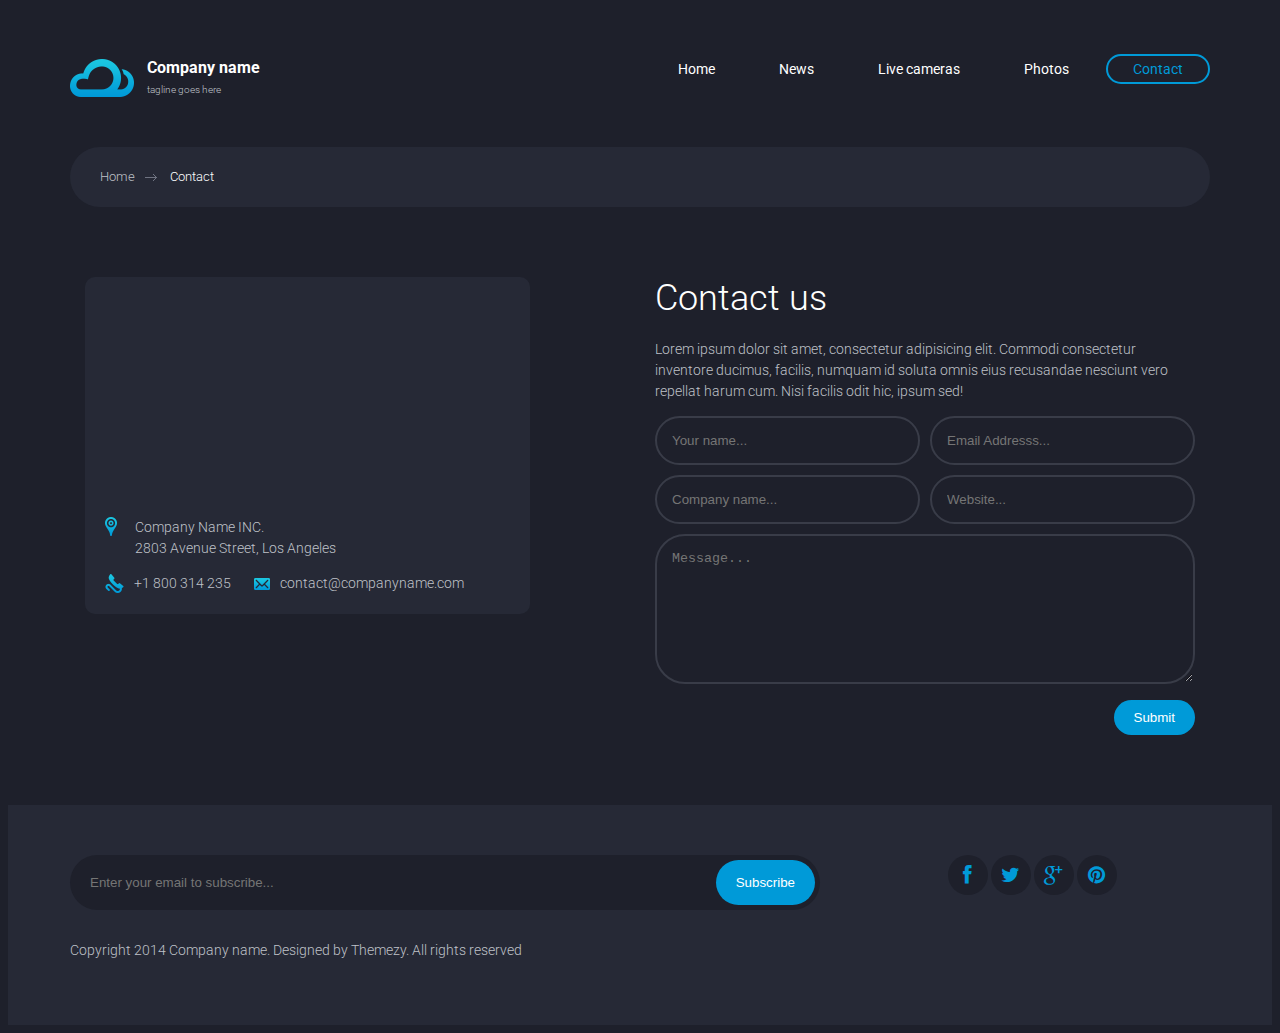
==== contact.html @ 6f0d5881 "Initial commit" ====
<!DOCTYPE html>
<html lang="en">
  <head>
    <meta charset="UTF-8" />
    <meta http-equiv="X-UA-Compatible" content="IE=edge" />
    <meta
      name="viewport"
      content="width=device-width, initial-scale=1.0,maximum-scale=1"
    />

    <title>Compass Starter by Ariona, Rian</title>

    <!--  fonts -->
    <link
      href="http://fonts.googleapis.com/css?family=Roboto:300,400,700|"
      rel="stylesheet"
      type="text/css"
    />
    <link href="fonts/font-awesome.min.css" rel="stylesheet" type="text/css" />

    <!--  all css file -->
    <link rel="stylesheet" href="style.css" />
  </head>

  <body>
    <div class="site-content">
      <div class="site-header">
        <div class="container">
          <a class="branding" href="index.html">
            <img src="images/logo.png" alt="" class="logo" />
            <div class="logo-type">
              <h1 class="site-title">Company name</h1>
              <small class="site-description">tagline goes here</small>
            </div>
          </a>

          <!--  navigation -->
          <div class="main-navigation">
            <button type="button" class="menu-toggle">
              <i class="fa fa-bars"></i>
            </button>
            <ul class="menu">
              <li class="menu-item"><a href="index.html">Home</a></li>
              <li class="menu-item"><a href="news.html">News</a></li>
              <li class="menu-item">
                <a href="live-cameras.html">Live cameras</a>
              </li>
              <li class="menu-item"><a href="photos.html">Photos</a></li>
              <li class="menu-item current-menu-item">
                <a href="/contact">Contact</a>
              </li>
            </ul>
            <!-- .menu -->
          </div>
          <!-- .main-navigation -->

          <div class="mobile-navigation"></div>
        </div>
      </div>
      <!-- .site-header -->

      <main class="main-content">
        <div class="container">
          <div class="breadcrumb">
            <a href="index.html">Home</a>
            <span>Contact</span>
          </div>
        </div>

        <div class="fullwidth-block">
          <div class="container">
            <div class="col-md-5">
              <div class="contact-details">
                <div
                  class="map"
                  data-latitude="-6.897789"
                  data-longitude="107.621735"
                ></div>
                <div class="contact-info">
                  <address>
                    <img src="images/icon-marker.png" alt="" />
                    <p>
                      Company Name INC. <br />
                      2803 Avenue Street, Los Angeles
                    </p>
                  </address>

                  <a href="#"
                    ><img src="images/icon-phone.png" alt="" />+1 800 314 235</a
                  >
                  <a href="#"
                    ><img
                      src="images/icon-envelope.png"
                      alt=""
                    />contact@companyname.com</a
                  >
                </div>
              </div>
            </div>
            <div class="col-md-6 col-md-offset-1">
              <h2 class="section-title">Contact us</h2>
              <p>
                Lorem ipsum dolor sit amet, consectetur adipisicing elit.
                Commodi consectetur inventore ducimus, facilis, numquam id
                soluta omnis eius recusandae nesciunt vero repellat harum cum.
                Nisi facilis odit hic, ipsum sed!
              </p>
              <form action="#" class="contact-form">
                <div class="row">
                  <div class="col-md-6">
                    <input type="text" placeholder="Your name..." />
                  </div>
                  <div class="col-md-6">
                    <input type="text" placeholder="Email Addresss..." />
                  </div>
                </div>
                <div class="row">
                  <div class="col-md-6">
                    <input type="text" placeholder="Company name..." />
                  </div>
                  <div class="col-md-6">
                    <input type="text" placeholder="Website..." />
                  </div>
                </div>
                <textarea name="" placeholder="Message..."></textarea>
                <div class="text-right">
                  <input type="submit" placeholder="Send message" />
                </div>
              </form>
            </div>
          </div>
        </div>
      </main>
      <!-- .main-content -->

      <footer class="footer">
        <div class="container">
          <div class="row">
            <div class="col-md-8">
              <form action="#" class="subscribe">
                <input
                  type="text"
                  placeholder="Enter your email to subscribe..."
                />
                <input type="submit" value="Subscribe" />
              </form>
            </div>
            <div class="col-md-3 col-md-offset-1">
              <div class="social-links">
                <a href="#"><i class="fa fa-facebook"></i></a>
                <a href="#"><i class="fa fa-twitter"></i></a>
                <a href="#"><i class="fa fa-google-plus"></i></a>
                <a href="#"><i class="fa fa-pinterest"></i></a>
              </div>
            </div>
          </div>

          <p class="col">
            Copyright 2014 Company name. Designed by Themezy. All rights
            reserved
          </p>
        </div>
      </footer>
      <!-- .site-footer -->
    </div>

    <script src="js/jquery-1.11.1.min.js"></script>
    <script
      type="text/javascript"
      src="http://maps.google.com/maps/api/js?sensor=false&amp;language=en"
    ></script>
    <script src="js/index.js"></script>
    <script src="js/mobile.js"></script>
  </body>
</html>
---- style.css ----
/*=========================================== 
 * Importing CSS Libraries
 *===========================================*/
article,
aside,
details,
figcaption,
figure,
footer,
header,
hgroup,
nav,
section,
summary {
  display: block;
}
 

*,
*:before,
*:after {
  box-sizing: border-box;
}

/*
 * Global Styles
 */
html {
  font-size: 14px;
}

body {
  color: #bfc1c8;
  font-family: "Roboto", "Open Sans", sans-serif;
  font-size: 14px;
  font-weight: 300;
  line-height: 1.5;
  background: #1e202b;
}

h1,
h2,
h3,
h4,
h5,
h6 {
  font-weight: 700;
  margin: 0 0 20px;
  line-height: normal;
}

hr {
  border: none;
  border-bottom: 1px solid #777;
}

ul,
ol {
  margin: 0;
  padding-left: 0;
}

a {
  text-decoration: none;
  color: #009ad8;
}

address {
  font-style: normal;
}

p {
  margin-top: 0;
}

form input,
form textarea,
form select {
  outline: none;
  border: none;
  padding: 10px;
  border-radius: 30px;
}
form select {
  -webkit-appearance: none;
  -moz-appearance: none;
  appearance: none;
}
form textarea {
  resize: vertical;
}

/*
 * Reusable Components Style
 */
.button,
form input[type="submit"],
form input[type="button"],
form button,
form input[type="reset"] {
  border: none;
  background: #009ad8;
  padding: 10px 20px;
  border-radius: 30px;
  color: white;
}

.map {
  height: 220px;
}

.container {
  margin-right: auto;
  margin-left: auto;
  padding-left: 15px;
  padding-right: 15px;
  
}
/* Clearfix Hack */
.container-fluid::after {
    content: "";
    display: table;
    clear: both;
  }
.container:after {
  content: " ";
  clear: both;
  display: block;
  overflow: hidden;
  height: 0;
}
@media (min-width: 768px) {
  .container {
    width: 750px;
  }
}
@media (min-width: 992px) {
  .container {
    width: 970px;
  }
}
@media (min-width: 1200px) {
  .container {
    width: 1170px;
  }
}

.container-fluid {
  margin-right: auto;
  margin-left: auto;
  padding-left: 15px;
  padding-right: 15px;
  
}
/* Clearfix Hack */
.container-fluid::after {
    content: "";
    display: table;
    clear: both;
  }
.container-fluid:after {
  content: " ";
  clear: both;
  display: block;
  overflow: hidden;
  height: 0;
}

.row {
  margin-left: -15px;
  margin-right: -15px;
  
}
/* Clearfix Hack */
.container-fluid::after {
    content: "";
    display: table;
    clear: both;
  }
.row:after {
  content: " ";
  clear: both;
  display: block;
  overflow: hidden;
  height: 0;
}

.col-xs-1,
.col-sm-1,
.col-md-1,
.col-lg-1,
.col-xs-2,
.col-sm-2,
.col-md-2,
.col-lg-2,
.col-xs-3,
.col-sm-3,
.col-md-3,
.col-lg-3,
.col-xs-4,
.col-sm-4,
.col-md-4,
.col-lg-4,
.col-xs-5,
.col-sm-5,
.col-md-5,
.col-lg-5,
.col-xs-6,
.col-sm-6,
.col-md-6,
.col-lg-6,
.col-xs-7,
.col-sm-7,
.col-md-7,
.col-lg-7,
.col-xs-8,
.col-sm-8,
.col-md-8,
.col-lg-8,
.col-xs-9,
.col-sm-9,
.col-md-9,
.col-lg-9,
.col-xs-10,
.col-sm-10,
.col-md-10,
.col-lg-10,
.col-xs-11,
.col-sm-11,
.col-md-11,
.col-lg-11,
.col-xs-12,
.col-sm-12,
.col-md-12,
.col-lg-12 {
  position: relative;
  min-height: 1px;
  padding-left: 15px;
  padding-right: 15px;
}

.col-xs-1,
.col-xs-2,
.col-xs-3,
.col-xs-4,
.col-xs-5,
.col-xs-6,
.col-xs-7,
.col-xs-8,
.col-xs-9,
.col-xs-10,
.col-xs-11,
.col-xs-12 {
  float: left;
}

.col-xs-1 {
  width: 8.3333333333%;
}

.col-xs-2 {
  width: 16.6666666667%;
}

.col-xs-3 {
  width: 25%;
}

.col-xs-4 {
  width: 33.3333333333%;
}

.col-xs-5 {
  width: 41.6666666667%;
}

.col-xs-6 {
  width: 50%;
}

.col-xs-7 {
  width: 58.3333333333%;
}

.col-xs-8 {
  width: 66.6666666667%;
}

.col-xs-9 {
  width: 75%;
}

.col-xs-10 {
  width: 83.3333333333%;
}

.col-xs-11 {
  width: 91.6666666667%;
}

.col-xs-12 {
  width: 100%;
}

.col-xs-pull-0 {
  right: auto;
}

.col-xs-pull-1 {
  right: 8.3333333333%;
}

.col-xs-pull-2 {
  right: 16.6666666667%;
}

.col-xs-pull-3 {
  right: 25%;
}

.col-xs-pull-4 {
  right: 33.3333333333%;
}

.col-xs-pull-5 {
  right: 41.6666666667%;
}

.col-xs-pull-6 {
  right: 50%;
}

.col-xs-pull-7 {
  right: 58.3333333333%;
}

.col-xs-pull-8 {
  right: 66.6666666667%;
}

.col-xs-pull-9 {
  right: 75%;
}

.col-xs-pull-10 {
  right: 83.3333333333%;
}

.col-xs-pull-11 {
  right: 91.6666666667%;
}

.col-xs-pull-12 {
  right: 100%;
}

.col-xs-push-0 {
  left: auto;
}

.col-xs-push-1 {
  left: 8.3333333333%;
}

.col-xs-push-2 {
  left: 16.6666666667%;
}

.col-xs-push-3 {
  left: 25%;
}

.col-xs-push-4 {
  left: 33.3333333333%;
}

.col-xs-push-5 {
  left: 41.6666666667%;
}

.col-xs-push-6 {
  left: 50%;
}

.col-xs-push-7 {
  left: 58.3333333333%;
}

.col-xs-push-8 {
  left: 66.6666666667%;
}

.col-xs-push-9 {
  left: 75%;
}

.col-xs-push-10 {
  left: 83.3333333333%;
}

.col-xs-push-11 {
  left: 91.6666666667%;
}

.col-xs-push-12 {
  left: 100%;
}

.col-xs-offset-0 {
  margin-left: 0%;
}

.col-xs-offset-1 {
  margin-left: 8.3333333333%;
}

.col-xs-offset-2 {
  margin-left: 16.6666666667%;
}

.col-xs-offset-3 {
  margin-left: 25%;
}

.col-xs-offset-4 {
  margin-left: 33.3333333333%;
}

.col-xs-offset-5 {
  margin-left: 41.6666666667%;
}

.col-xs-offset-6 {
  margin-left: 50%;
}

.col-xs-offset-7 {
  margin-left: 58.3333333333%;
}

.col-xs-offset-8 {
  margin-left: 66.6666666667%;
}

.col-xs-offset-9 {
  margin-left: 75%;
}

.col-xs-offset-10 {
  margin-left: 83.3333333333%;
}

.col-xs-offset-11 {
  margin-left: 91.6666666667%;
}

.col-xs-offset-12 {
  margin-left: 100%;
}

@media (min-width: 768px) {
  .col-sm-1,
  .col-sm-2,
  .col-sm-3,
  .col-sm-4,
  .col-sm-5,
  .col-sm-6,
  .col-sm-7,
  .col-sm-8,
  .col-sm-9,
  .col-sm-10,
  .col-sm-11,
  .col-sm-12 {
    float: left;
  }

  .col-sm-1 {
    width: 8.3333333333%;
  }

  .col-sm-2 {
    width: 16.6666666667%;
  }

  .col-sm-3 {
    width: 25%;
  }

  .col-sm-4 {
    width: 33.3333333333%;
  }

  .col-sm-5 {
    width: 41.6666666667%;
  }

  .col-sm-6 {
    width: 50%;
  }

  .col-sm-7 {
    width: 58.3333333333%;
  }

  .col-sm-8 {
    width: 66.6666666667%;
  }

  .col-sm-9 {
    width: 75%;
  }

  .col-sm-10 {
    width: 83.3333333333%;
  }

  .col-sm-11 {
    width: 91.6666666667%;
  }

  .col-sm-12 {
    width: 100%;
  }

  .col-sm-pull-0 {
    right: auto;
  }

  .col-sm-pull-1 {
    right: 8.3333333333%;
  }

  .col-sm-pull-2 {
    right: 16.6666666667%;
  }

  .col-sm-pull-3 {
    right: 25%;
  }

  .col-sm-pull-4 {
    right: 33.3333333333%;
  }

  .col-sm-pull-5 {
    right: 41.6666666667%;
  }

  .col-sm-pull-6 {
    right: 50%;
  }

  .col-sm-pull-7 {
    right: 58.3333333333%;
  }

  .col-sm-pull-8 {
    right: 66.6666666667%;
  }

  .col-sm-pull-9 {
    right: 75%;
  }

  .col-sm-pull-10 {
    right: 83.3333333333%;
  }

  .col-sm-pull-11 {
    right: 91.6666666667%;
  }

  .col-sm-pull-12 {
    right: 100%;
  }

  .col-sm-push-0 {
    left: auto;
  }

  .col-sm-push-1 {
    left: 8.3333333333%;
  }

  .col-sm-push-2 {
    left: 16.6666666667%;
  }

  .col-sm-push-3 {
    left: 25%;
  }

  .col-sm-push-4 {
    left: 33.3333333333%;
  }

  .col-sm-push-5 {
    left: 41.6666666667%;
  }

  .col-sm-push-6 {
    left: 50%;
  }

  .col-sm-push-7 {
    left: 58.3333333333%;
  }

  .col-sm-push-8 {
    left: 66.6666666667%;
  }

  .col-sm-push-9 {
    left: 75%;
  }

  .col-sm-push-10 {
    left: 83.3333333333%;
  }

  .col-sm-push-11 {
    left: 91.6666666667%;
  }

  .col-sm-push-12 {
    left: 100%;
  }

  .col-sm-offset-0 {
    margin-left: 0%;
  }

  .col-sm-offset-1 {
    margin-left: 8.3333333333%;
  }

  .col-sm-offset-2 {
    margin-left: 16.6666666667%;
  }

  .col-sm-offset-3 {
    margin-left: 25%;
  }

  .col-sm-offset-4 {
    margin-left: 33.3333333333%;
  }

  .col-sm-offset-5 {
    margin-left: 41.6666666667%;
  }

  .col-sm-offset-6 {
    margin-left: 50%;
  }

  .col-sm-offset-7 {
    margin-left: 58.3333333333%;
  }

  .col-sm-offset-8 {
    margin-left: 66.6666666667%;
  }

  .col-sm-offset-9 {
    margin-left: 75%;
  }

  .col-sm-offset-10 {
    margin-left: 83.3333333333%;
  }

  .col-sm-offset-11 {
    margin-left: 91.6666666667%;
  }

  .col-sm-offset-12 {
    margin-left: 100%;
  }
}
@media (min-width: 992px) {
  .col-md-1,
  .col-md-2,
  .col-md-3,
  .col-md-4,
  .col-md-5,
  .col-md-6,
  .col-md-7,
  .col-md-8,
  .col-md-9,
  .col-md-10,
  .col-md-11,
  .col-md-12 {
    float: left;
  }

  .col-md-1 {
    width: 8.3333333333%;
  }

  .col-md-2 {
    width: 16.6666666667%;
  }

  .col-md-3 {
    width: 25%;
  }

  .col-md-4 {
    width: 33.3333333333%;
  }

  .col-md-5 {
    width: 41.6666666667%;
  }

  .col-md-6 {
    width: 50%;
  }

  .col-md-7 {
    width: 58.3333333333%;
  }

  .col-md-8 {
    width: 66.6666666667%;
  }

  .col-md-9 {
    width: 75%;
  }

  .col-md-10 {
    width: 83.3333333333%;
  }

  .col-md-11 {
    width: 91.6666666667%;
  }

  .col-md-12 {
    width: 100%;
  }

  .col-md-pull-0 {
    right: auto;
  }

  .col-md-pull-1 {
    right: 8.3333333333%;
  }

  .col-md-pull-2 {
    right: 16.6666666667%;
  }

  .col-md-pull-3 {
    right: 25%;
  }

  .col-md-pull-4 {
    right: 33.3333333333%;
  }

  .col-md-pull-5 {
    right: 41.6666666667%;
  }

  .col-md-pull-6 {
    right: 50%;
  }

  .col-md-pull-7 {
    right: 58.3333333333%;
  }

  .col-md-pull-8 {
    right: 66.6666666667%;
  }

  .col-md-pull-9 {
    right: 75%;
  }

  .col-md-pull-10 {
    right: 83.3333333333%;
  }

  .col-md-pull-11 {
    right: 91.6666666667%;
  }

  .col-md-pull-12 {
    right: 100%;
  }

  .col-md-push-0 {
    left: auto;
  }

  .col-md-push-1 {
    left: 8.3333333333%;
  }

  .col-md-push-2 {
    left: 16.6666666667%;
  }

  .col-md-push-3 {
    left: 25%;
  }

  .col-md-push-4 {
    left: 33.3333333333%;
  }

  .col-md-push-5 {
    left: 41.6666666667%;
  }

  .col-md-push-6 {
    left: 50%;
  }

  .col-md-push-7 {
    left: 58.3333333333%;
  }

  .col-md-push-8 {
    left: 66.6666666667%;
  }

  .col-md-push-9 {
    left: 75%;
  }

  .col-md-push-10 {
    left: 83.3333333333%;
  }

  .col-md-push-11 {
    left: 91.6666666667%;
  }

  .col-md-push-12 {
    left: 100%;
  }

  .col-md-offset-0 {
    margin-left: 0%;
  }

  .col-md-offset-1 {
    margin-left: 8.3333333333%;
  }

  .col-md-offset-2 {
    margin-left: 16.6666666667%;
  }

  .col-md-offset-3 {
    margin-left: 25%;
  }

  .col-md-offset-4 {
    margin-left: 33.3333333333%;
  }

  .col-md-offset-5 {
    margin-left: 41.6666666667%;
  }

  .col-md-offset-6 {
    margin-left: 50%;
  }

  .col-md-offset-7 {
    margin-left: 58.3333333333%;
  }

  .col-md-offset-8 {
    margin-left: 66.6666666667%;
  }

  .col-md-offset-9 {
    margin-left: 75%;
  }

  .col-md-offset-10 {
    margin-left: 83.3333333333%;
  }

  .col-md-offset-11 {
    margin-left: 91.6666666667%;
  }

  .col-md-offset-12 {
    margin-left: 100%;
  }
}
@media (min-width: 1200px) {
  .col-lg-1,
  .col-lg-2,
  .col-lg-3,
  .col-lg-4,
  .col-lg-5,
  .col-lg-6,
  .col-lg-7,
  .col-lg-8,
  .col-lg-9,
  .col-lg-10,
  .col-lg-11,
  .col-lg-12 {
    float: left;
  }

  .col-lg-1 {
    width: 8.3333333333%;
  }

  .col-lg-2 {
    width: 16.6666666667%;
  }

  .col-lg-3 {
    width: 25%;
  }

  .col-lg-4 {
    width: 33.3333333333%;
  }

  .col-lg-5 {
    width: 41.6666666667%;
  }

  .col-lg-6 {
    width: 50%;
  }

  .col-lg-7 {
    width: 58.3333333333%;
  }

  .col-lg-8 {
    width: 66.6666666667%;
  }

  .col-lg-9 {
    width: 75%;
  }

  .col-lg-10 {
    width: 83.3333333333%;
  }

  .col-lg-11 {
    width: 91.6666666667%;
  }

  .col-lg-12 {
    width: 100%;
  }

  .col-lg-pull-0 {
    right: auto;
  }

  .col-lg-pull-1 {
    right: 8.3333333333%;
  }

  .col-lg-pull-2 {
    right: 16.6666666667%;
  }

  .col-lg-pull-3 {
    right: 25%;
  }

  .col-lg-pull-4 {
    right: 33.3333333333%;
  }

  .col-lg-pull-5 {
    right: 41.6666666667%;
  }

  .col-lg-pull-6 {
    right: 50%;
  }

  .col-lg-pull-7 {
    right: 58.3333333333%;
  }

  .col-lg-pull-8 {
    right: 66.6666666667%;
  }

  .col-lg-pull-9 {
    right: 75%;
  }

  .col-lg-pull-10 {
    right: 83.3333333333%;
  }

  .col-lg-pull-11 {
    right: 91.6666666667%;
  }

  .col-lg-pull-12 {
    right: 100%;
  }

  .col-lg-push-0 {
    left: auto;
  }

  .col-lg-push-1 {
    left: 8.3333333333%;
  }

  .col-lg-push-2 {
    left: 16.6666666667%;
  }

  .col-lg-push-3 {
    left: 25%;
  }

  .col-lg-push-4 {
    left: 33.3333333333%;
  }

  .col-lg-push-5 {
    left: 41.6666666667%;
  }

  .col-lg-push-6 {
    left: 50%;
  }

  .col-lg-push-7 {
    left: 58.3333333333%;
  }

  .col-lg-push-8 {
    left: 66.6666666667%;
  }

  .col-lg-push-9 {
    left: 75%;
  }

  .col-lg-push-10 {
    left: 83.3333333333%;
  }

  .col-lg-push-11 {
    left: 91.6666666667%;
  }

  .col-lg-push-12 {
    left: 100%;
  }

  .col-lg-offset-0 {
    margin-left: 0%;
  }

  .col-lg-offset-1 {
    margin-left: 8.3333333333%;
  }

  .col-lg-offset-2 {
    margin-left: 16.6666666667%;
  }

  .col-lg-offset-3 {
    margin-left: 25%;
  }

  .col-lg-offset-4 {
    margin-left: 33.3333333333%;
  }

  .col-lg-offset-5 {
    margin-left: 41.6666666667%;
  }

  .col-lg-offset-6 {
    margin-left: 50%;
  }

  .col-lg-offset-7 {
    margin-left: 58.3333333333%;
  }

  .col-lg-offset-8 {
    margin-left: 66.6666666667%;
  }

  .col-lg-offset-9 {
    margin-left: 75%;
  }

  .col-lg-offset-10 {
    margin-left: 83.3333333333%;
  }

  .col-lg-offset-11 {
    margin-left: 91.6666666667%;
  }

  .col-lg-offset-12 {
    margin-left: 100%;
  }
}
@-ms-viewport {
  width: device-width;
}
.visible-xs,
.visible-sm,
.visible-md,
.visible-lg {
  display: none !important;
}

.visible-xs-block,
.visible-xs-inline,
.visible-xs-inline-block,
.visible-sm-block,
.visible-sm-inline,
.visible-sm-inline-block,
.visible-md-block,
.visible-md-inline,
.visible-md-inline-block,
.visible-lg-block,
.visible-lg-inline,
.visible-lg-inline-block {
  display: none !important;
}

@media (max-width: 767px) {
  .visible-xs {
    display: block !important;
  }

  table.visible-xs {
    display: table;
  }

  tr.visible-xs {
    display: table-row !important;
  }

  th.visible-xs,
  td.visible-xs {
    display: table-cell !important;
  }
}
@media (max-width: 767px) {
  .visible-xs-block {
    display: block !important;
  }
}

@media (max-width: 767px) {
  .visible-xs-inline {
    display: inline !important;
  }
}

@media (max-width: 767px) {
  .visible-xs-inline-block {
    display: inline-block !important;
  }
}

@media (min-width: 768px) and (max-width: 991px) {
  .visible-sm {
    display: block !important;
  }

  table.visible-sm {
    display: table;
  }

  tr.visible-sm {
    display: table-row !important;
  }

  th.visible-sm,
  td.visible-sm {
    display: table-cell !important;
  }
}
@media (min-width: 768px) and (max-width: 991px) {
  .visible-sm-block {
    display: block !important;
  }
}

@media (min-width: 768px) and (max-width: 991px) {
  .visible-sm-inline {
    display: inline !important;
  }
}

@media (min-width: 768px) and (max-width: 991px) {
  .visible-sm-inline-block {
    display: inline-block !important;
  }
}

@media (min-width: 992px) and (max-width: 1199px) {
  .visible-md {
    display: block !important;
  }

  table.visible-md {
    display: table;
  }

  tr.visible-md {
    display: table-row !important;
  }

  th.visible-md,
  td.visible-md {
    display: table-cell !important;
  }
}
@media (min-width: 992px) and (max-width: 1199px) {
  .visible-md-block {
    display: block !important;
  }
}

@media (min-width: 992px) and (max-width: 1199px) {
  .visible-md-inline {
    display: inline !important;
  }
}

@media (min-width: 992px) and (max-width: 1199px) {
  .visible-md-inline-block {
    display: inline-block !important;
  }
}

@media (min-width: 1200px) {
  .visible-lg {
    display: block !important;
  }

  table.visible-lg {
    display: table;
  }

  tr.visible-lg {
    display: table-row !important;
  }

  th.visible-lg,
  td.visible-lg {
    display: table-cell !important;
  }
}
@media (min-width: 1200px) {
  .visible-lg-block {
    display: block !important;
  }
}

@media (min-width: 1200px) {
  .visible-lg-inline {
    display: inline !important;
  }
}

@media (min-width: 1200px) {
  .visible-lg-inline-block {
    display: inline-block !important;
  }
}

@media (max-width: 767px) {
  .hidden-xs {
    display: none !important;
  }
}
@media (min-width: 768px) and (max-width: 991px) {
  .hidden-sm {
    display: none !important;
  }
}
@media (min-width: 992px) and (max-width: 1199px) {
  .hidden-md {
    display: none !important;
  }
}
@media (min-width: 1200px) {
  .hidden-lg {
    display: none !important;
  }
}
.visible-print {
  display: none !important;
}

@media print {
  .visible-print {
    display: block !important;
  }

  table.visible-print {
    display: table;
  }

  tr.visible-print {
    display: table-row !important;
  }

  th.visible-print,
  td.visible-print {
    display: table-cell !important;
  }
}
.visible-print-block {
  display: none !important;
}
@media print {
  .visible-print-block {
    display: block !important;
  }
}

.visible-print-inline {
  display: none !important;
}
@media print {
  .visible-print-inline {
    display: inline !important;
  }
}

.visible-print-inline-block {
  display: none !important;
}
@media print {
  .visible-print-inline-block {
    display: inline-block !important;
  }
}

@media print {
  .hidden-print {
    display: none !important;
  }
}
/*
 * Header Styles
 */
.site-header {
  padding: 50px 0;
}
.site-header .branding {
  float: left;
}
.site-header .branding .logo,
.site-header .branding .logo-type {
  display: inline-block;
  vertical-align: middle;
}
.site-header .branding .logo {
  margin-right: 10px;
}
.site-header .branding .site-title {
  margin-bottom: 5px;
  font-size: 16px;
  font-size: 1.1428571429em;
  color: white;
}
.site-header .branding .site-description {
  font-size: 10px;
  font-size: 0.7142857143em;
  display: block;
  color: #bfc1c8;
}

.main-navigation {
  float: right;
}
.main-navigation .menu-toggle,
.main-navigation .menu {
  vertical-align: middle;
}
.main-navigation .menu-toggle {
  background: none;
  border: 2px solid transparent;
  color: white;
  padding: 20px;
  border-radius: 40px;
  -webkit-transition: 0.3s ease;
  transition: 0.3s ease;
  display: none;
  outline: none;
}
@media screen and (max-width: 990px) {
  .main-navigation .menu-toggle {
    display: inline-block;
  }
}
.main-navigation .menu-toggle:hover,
.main-navigation .menu-toggle:active {
  border-color: #009ad8;
  color: #009ad8;
}
.main-navigation .menu {
  list-style: none;
  display: inline-block;
   
}
.main-navigation .menu::after {
    content: "";
    display: table;
    clear: both;
  }
.main-navigation .menu:after {
  content: " ";
  clear: both;
  display: block;
  overflow: hidden;
  height: 0;
}
@media screen and (max-width: 990px) {
  .main-navigation .menu {
    display: none;
  }
}
.main-navigation .menu .menu-item {
  float: left;
  margin-left: 10px;
}
.main-navigation .menu .menu-item a {
  padding: 5px 25px;
  border: 2px solid transparent;
  border-radius: 30px;
  color: white;
  -webkit-transition: 0.3s ease;
  transition: 0.3s ease;
  font-weight: 400;
}
.main-navigation .menu .menu-item.current-menu-item a,
.main-navigation .menu .menu-item:hover a {
  border-color: #009ad8;
  color: #009ad8;
}

.mobile-navigation {
  padding: 30px 0 0;
  clear: both;
  display: none;
}
@media screen and (min-width: 991px) {
  .mobile-navigation {
    display: none !important;
  }
}
.mobile-navigation .menu {
  background: #262936;
  list-style: none;
  text-align: center;
  border-radius: 10px;
  overflow: hidden;
}
.mobile-navigation .menu a {
  padding: 20px;
  display: block;
  color: white;
}
.mobile-navigation .menu .menu-item {
  border-bottom: 1px solid rgba(255, 255, 255, 0.1);
}
.mobile-navigation .menu .menu-item:last-child {
  border-bottom: none;
}
.mobile-navigation .menu .menu-item.current-menu-item a {
  color: #009ad8;
}

.hero {
  background-size: cover;
  padding: 70px 0;
  min-height: 350px;
}

.find-location {
  position: relative;
  margin-bottom: 70px;
}
.find-location input[type="text"] {
  width: 100%;
  padding: 20px 50px 20px 20px;
  background: #1e202b;
  color: white;
}
.find-location input[type="submit"],.find-location input[type="button"] {
  position: absolute;
  top: 5px;
  right: 5px;
  bottom: 5px;
  padding: 0 40px;
}

.forecast-container {
  width: 100%;
  background: #323544;
  display: flex;
  flex-wrap: wrap;
  justify-content: space-between;
  width: 100%;
  overflow: hidden;
  border-radius: 10px;
  margin-top: -150px;
  margin-bottom: 50px;
}
.forecast-container .forecast {
  width: 33.33%;
}
.forecast-container .forecast:nth-child(even) {
  background-color: #262936;
}
@media screen and (max-width: 990px) {
  .forecast-container .forecast {
    display: block;
    width: 100%;
    float: left;
  }
}
 
.forecast-container .forecast.today .forecast-header ::after{
  /* Clearfix Hack */
    content: "";
    display: table;
    clear: both;
  
}
.forecast-container .forecast.today .forecast-header:after {
  content: " ";
  clear: both;
  display: block;
  overflow: hidden;
  height: 0;
}
.forecast-container .forecast.today .forecast-header .day {
  float: left;
}
.forecast-container .forecast.today .forecast-header .date {
  float: right;
}
.forecast-container .forecast.today .forecast-content {
  text-align: left;
  padding-top: 30px;
  padding-bottom: 30px;
}
.forecast-container .forecast.today .location {
  font-size: 18px;
  font-size: 1.2857142857em;
  font-weight: 400;
}
.forecast-container .forecast.today .degree .num,
.forecast-container .forecast.today .degree .forecast-icon {
  display: inline-block;
  vertical-align: middle;
}
.forecast-container .forecast.today .degree .num {
  font-size: 90px;
  font-size: 6.4285714286rem;
  margin-right: 30px;
}
.forecast-container .forecast.today span {
  margin-right: 20px;
}
.forecast-container .forecast.today span img {
  margin-right: 5px;
  vertical-align: middle;
}
@media screen and (max-width: 990px) {
  .forecast-container .forecast.today {
    display: block;
    width: 100%;
  }
}
.forecast-container .forecast .forecast-header {
  background: rgba(0, 0, 0, 0.1);
  padding: 10px;
  text-align: center;
  font-weight: 400;
}
.forecast-container .forecast .forecast-icon {
  height: 50px;
}
.forecast-container .forecast .forecast-content {
  padding: 50px 20px 10px;
  text-align: center;
}
.forecast-container .forecast .forecast-content .forecast-icon {
  margin-bottom: 20px;
}
.forecast-container .forecast .forecast-content .degree {
  font-size: 24px;
  font-size: 1.7142857143em;
  color: white;
  font-weight: 700;
}

.forecast-container .forecast .forecast-content small {
  font-size: 16px;
  font-size: 1.1428571429em;
}

.fullwidth-block {
  padding: 70px 0;
}
.fullwidth-block .section-title {
  font-size: 36px;
  font-size: 2.5714285714em;
  font-weight: 300;
  color: white;
}

.filter {
  margin-bottom: 30px;
}

.filter-control {
  border: 2px solid #262936;
  padding: 5px 5px 5px 20px;
  border-radius: 30px;
  display: inline-block;
  white-space: nowrap;
}
.filter-control label {
  margin-right: 10px;
  display: inline-block;
  padding: 10px;
  vertical-align: middle;
}

.select.control {
  background: #262936;
  border-radius: 40px;
  overflow: hidden;
  display: inline-block;
  vertical-align: middle;
  padding-right: 30px;
  position: relative;
}
.select.control:after {
  content: " ";
  width: 7px;
  height: 9px;
  background: url(images/arrow-down.png);
  position: absolute;
  right: 10px;
  top: 0;
  bottom: 0;
  margin: auto;
  display: block;
  z-index: 1;
}
.select.control select {
  padding: 10px 30px;
  width: 110%;
  border: none;
  background: none;
  outline: none;
  appearance: none;
  -webkit-appearance: none;
  color: white;
}

.live-camera {
  margin-bottom: 30px;
}
.live-camera .live-camera-cover {
  position: relative;
  margin-bottom: 20px;
  cursor: pointer;
}
.live-camera .live-camera-cover:after {
  content: " ";
  width: 45px;
  height: 45px;
  position: absolute;
  left: 0;
  right: 0;
  top: 0;
  bottom: 0;
  margin: auto;
  background: url(images/play-button.png);
}
.live-camera .live-camera-cover img {
  display: block;
  width: 100%;
  height: auto;
  max-width: 100%;
  border-radius: 5px;
}
.live-camera .location {
  margin-bottom: 5px;
  color: white;
  font-weight: 300;
}

.news {
  padding-left: 100px;
  position: relative;
}
.news:after {
  content: " ";
  width: 12px;
  height: 7px;
  background: url(images/arrow.png);
  display: block;
}
.news .date {
  position: absolute;
  top: 0;
  left: 0;
  color: #009ad8;
  font-size: 24px;
  font-size: 1.7142857143em;
}
.news h3 {
  font-size: 14px;
  font-size: 1em;
}
.news h3 a {
  color: white;
}

.arrow-feature {
  list-style-type: none;
}
.arrow-feature li {
  position: relative;
  padding-left: 30px;
}
.arrow-feature li:before {
  content: " ";
  width: 12px;
  height: 7px;
  background: url(images/arrow.png);
  position: absolute;
  left: 0;
  top: 5px;
}
.arrow-feature li h3 {
  font-size: 14px;
  font-size: 1em;
  color: white;
}

.arrow-list {
  list-style-image: url(images/arrow.png);
  list-style-position: inside;
}
.arrow-list li {
  padding: 10px 0;
  border-bottom: 1px solid rgba(255, 255, 255, 0.1);
}
.arrow-list li:last-child {
  border-bottom: none;
}
.arrow-list a {
  color: white;
}
.arrow-list a:hover {
  color: #009ad8;
}

.photo-grid {
  margin: 0 -5px;
}
.photo-grid a {
  width: 33.333%;
  padding: 5px;
  float: left;
}
.photo-grid a img {
  display: block;
  width: 100%;
  max-width: 100%;
  height: auto;
}

.breadcrumb {
  background: #262936;
  border-radius: 40px;
  padding: 20px 30px;
  font-size: 13px;
  font-size: 0.9285714286em;
}
.breadcrumb a {
  color: #bfc1c8;
}
.breadcrumb a:after {
  content: " ";
  display: inline-block;
  vertical-align: middle;
  width: 12px;
  height: 7px;
  background: url(images/arrow-gray.png) no-repeat;
  margin: 0 10px;
}
.breadcrumb a:hover {
  text-decoration: underline;
}
.breadcrumb span {
  color: white;
}

.post {
  padding: 50px 0;
  border-bottom: 1px solid rgba(255, 255, 255, 0.1);
}
.post.single {
  border-bottom: none;
}
.post:first-child {
  padding-top: 0;
}
.post .entry-title {
  font-size: 30px;
  font-size: 2.1428571429em;
  font-weight: 300;
  color: white;
}
.post .featured-image {
  margin-bottom: 20px;
}
.post .featured-image img {
  width: 100%;
  max-width: 100%;
  height: auto;
  border-radius: 5px;
  display: block;
}
.post p {
  margin-bottom: 30px;
}

.entry-content blockquote {
  margin-left: 50px;
  padding-left: 50px;
  position: relative;
}
.entry-content blockquote:before {
  content: " ";
  width: 30px;
  height: 23px;
  background: url(images/quote.png);
  position: absolute;
  top: 0;
  left: 0;
}
.entry-content blockquote p {
  font-size: 24px;
  font-size: 1.7142857143rem;
  color: #009ad8;
}

.photo {
  position: relative;
  padding-left: 50%;
  min-height: 190px;
  border-radius: 10px;
  overflow: hidden;
  background: #262936;
  margin-bottom: 30px;
}
.photo .photo-preview {
  position: absolute;
  width: 50%;
  left: 0;
  top: 0;
  bottom: 0;
  background-size: cover;
}
.photo .photo-details {
  padding: 20px;
}
.photo .photo-title {
  margin-bottom: 10px;
  font-weight: 300;
}
.photo .photo-title a {
  color: white;
}

.star-rating {
  float: none;
  overflow: hidden;
  position: relative;
  height: 15px;
  line-height: 15px;
  font-size: 16px;
  width: 100px;
  font-family: "FontAwesome";
}
.star-rating:before {
  content: "\f005\f005\f005\f005\f005";
  color: #1e202b;
  float: left;
  top: 0;
  left: 0;
  position: absolute;
}
.star-rating span {
  overflow: hidden;
  float: left;
  top: 0;
  left: 0;
  position: absolute;
  padding-top: 1.5em;
  color: #009ad8;
  font-size: 16px;
}
.star-rating span:before {
  content: "\f005\f005\f005\f005\f005";
  top: 0;
  position: absolute;
  left: 0;
}

.contact-details {
  background: #262936;
  border-radius: 10px;
  overflow: hidden;
}
.contact-details .map {
  border-top-left-radius: 10px;
  border-top-right-radius: 10px;
}
.contact-details .contact-info {
  padding: 20px;
}
.contact-details address {
  padding-left: 30px;
  position: relative;
}
.contact-details address img {
  position: absolute;
  left: 0;
  top: 0;
}
.contact-details a {
  margin-right: 20px;
  color: #bfc1c8;
}
.contact-details a img {
  margin-right: 10px;
  vertical-align: middle;
}

.contact-form [class*="col"] {
  padding: 0 5px;
}
.contact-form .row {
  margin: 0 -5px;
}
.contact-form input:not([type="submit"]),
.contact-form textarea {
  width: 100%;
  padding: 15px;
  margin-bottom: 10px;
  color: white;
  border: 2px solid #393c48;
  background: transparent;
}
.contact-form input:not([type="submit"]):hover,
.contact-form input:not([type="submit"]):focus,
.contact-form textarea:hover,
.contact-form textarea:focus {
  border-color: #009ad8;
}
.contact-form textarea {
  min-height: 150px;
}
.contact-form .text-right {
  text-align: right;
}

.sidebar .widget {
  background: #262936;
  border-radius: 10px;
  padding: 20px;
  margin-bottom: 30px;
}
.sidebar .widget .widget-title {
  font-size: 24px;
  font-size: 1.7142857143em;
  margin-bottom: 20px;
  font-weight: 300;
}
.sidebar .widget .arrow-list li {
  border: none;
}
.sidebar .widget.top-rated {
  padding: 0;
}
.sidebar .widget.top-rated .widget-title {
  padding: 20px 20px 0;
}
.sidebar .widget.top-rated ul {
  list-style: none;
}
.sidebar .widget.top-rated ul li {
  border-bottom: 1px solid rgba(255, 255, 255, 0.1);
  padding: 10px 20px;
}
.sidebar .widget.top-rated ul li:last-child {
  border-bottom: none;
}
.sidebar .widget.top-rated .entry-title {
  font-size: 14px;
  font-size: 1em;
  margin-bottom: 5px;
  font-weight: 300;
}
.sidebar .widget.top-rated .entry-title a {
  color: #bfc1c8;
}
.sidebar .widget.top-rated .rating strong {
  color: #009ad8;
}

/*
 * Footer Styles
 */
.footer {
  background: #262936;
  padding: 50px 0;
}
.footer .subscribe {
  position: relative;
  margin-bottom: 30px;
}
.footer .subscribe input[type="text"] {
  padding: 20px 100px 20px 20px;
  background: #1e202b;
  width: 100%;
  color: white;
}
.footer .subscribe input[type="submit"] {
  position: absolute;
  right: 5px;
  top: 5px;
  bottom: 5px;
}
.footer .social-links a {
  width: 40px;
  height: 40px;
  display: inline-block;
  border-radius: 50%;
  background: #1e202b;
  color: #009ad8;
  text-align: center;
  line-height: 2;
  -webkit-transition: 0.3s ease;
  transition: 0.3s ease;
  font-size: 20px;
  font-size: 1.4285714286em;
}
.footer .social-links a:hover {
  background: #009ad8;
  color: white;
}
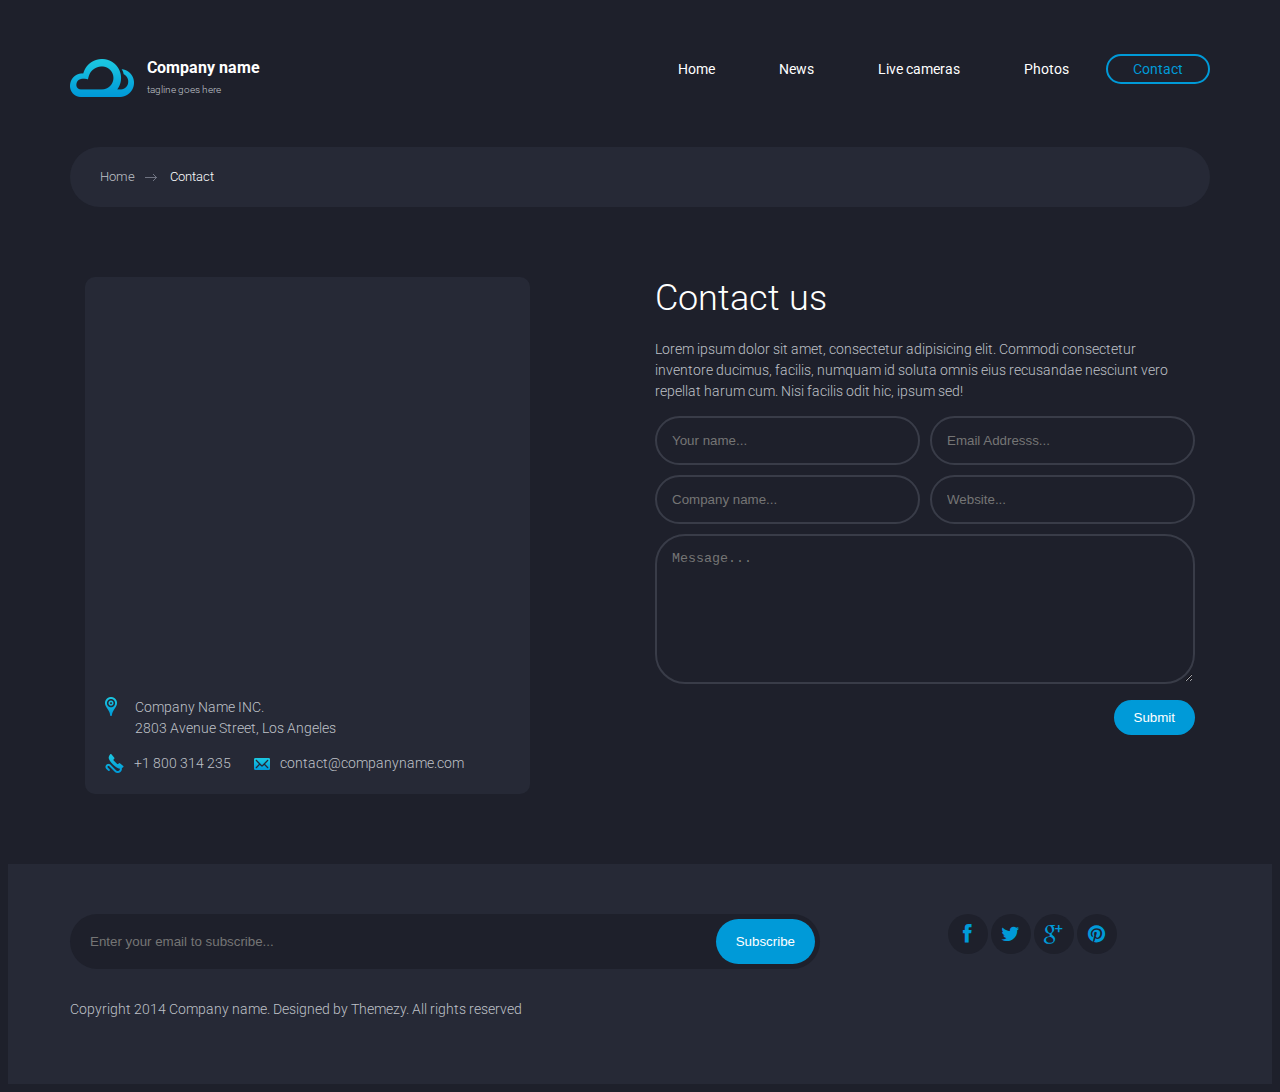
==== commit 0b0d9bd0: "Updated code with new features" ====
--- a/contact.html
+++ b/contact.html
@@ -1,175 +1,135 @@
 <!DOCTYPE html>
 <html lang="en">
-  <head>
-    <meta charset="UTF-8" />
-    <meta http-equiv="X-UA-Compatible" content="IE=edge" />
-    <meta
-      name="viewport"
-      content="width=device-width, initial-scale=1.0,maximum-scale=1"
-    />
-
-    <title>Compass Starter by Ariona, Rian</title>
-
-    <!--  fonts -->
-    <link
-      href="http://fonts.googleapis.com/css?family=Roboto:300,400,700|"
-      rel="stylesheet"
-      type="text/css"
-    />
-    <link href="fonts/font-awesome.min.css" rel="stylesheet" type="text/css" />
-
-    <!--  all css file -->
-    <link rel="stylesheet" href="style.css" />
-  </head>
-
-  <body>
-    <div class="site-content">
-      <div class="site-header">
-        <div class="container">
-          <a class="branding" href="index.html">
-            <img src="images/logo.png" alt="" class="logo" />
-            <div class="logo-type">
-              <h1 class="site-title">Company name</h1>
-              <small class="site-description">tagline goes here</small>
-            </div>
-          </a>
-
-          <!--  navigation -->
-          <div class="main-navigation">
-            <button type="button" class="menu-toggle">
-              <i class="fa fa-bars"></i>
-            </button>
-            <ul class="menu">
-              <li class="menu-item"><a href="index.html">Home</a></li>
-              <li class="menu-item"><a href="news.html">News</a></li>
-              <li class="menu-item">
-                <a href="live-cameras.html">Live cameras</a>
-              </li>
-              <li class="menu-item"><a href="photos.html">Photos</a></li>
-              <li class="menu-item current-menu-item">
-                <a href="/contact">Contact</a>
-              </li>
-            </ul>
-            <!-- .menu -->
+<head>
+  <meta charset="UTF-8" />
+  <meta http-equiv="X-UA-Compatible" content="IE=edge" />
+  <meta name="viewport" content="width=device-width, initial-scale=1.0,maximum-scale=1" />
+  <title>Compass Starter by Ariona, Rian</title>
+  <!--  fonts -->
+  <link href="http://fonts.googleapis.com/css?family=Roboto:300,400,700|" rel="stylesheet" type="text/css" />
+  <link href="fonts/font-awesome.min.css" rel="stylesheet" type="text/css" />
+  <!--  all css file -->
+  <link rel="stylesheet" href="style.css" />
+  <style>
+    .map {
+      width: 100%;
+      height: 400px;
+    }
+  </style>
+</head>
+<body>
+  <div class="site-content">
+    <div class="site-header">
+      <div class="container">
+        <a class="branding" href="index.html">
+          <img src="images/logo.png" alt="" class="logo" />
+          <div class="logo-type">
+            <h1 class="site-title">Company name</h1>
+            <small class="site-description">tagline goes here</small>
           </div>
-          <!-- .main-navigation -->
-
-          <div class="mobile-navigation"></div>
+        </a>
+        <!--  navigation -->
+        <div class="main-navigation">
+          <button type="button" class="menu-toggle">
+            <i class="fa fa-bars"></i>
+          </button>
+          <ul class="menu">
+            <li class="menu-item"><a href="index.html">Home</a></li>
+            <li class="menu-item"><a href="news.html">News</a></li>
+            <li class="menu-item"><a href="live-cameras.html">Live cameras</a></li>
+            <li class="menu-item"><a href="photos.html">Photos</a></li>
+            <li class="menu-item current-menu-item"><a href="/contact">Contact</a></li>
+          </ul>
+          <!-- .menu -->
+        </div>
+        <!-- .main-navigation -->
+        <div class="mobile-navigation"></div>
+      </div>
+    </div>
+    <!-- .site-header -->
+    <main class="main-content">
+      <div class="container">
+        <div class="breadcrumb">
+          <a href="index.html">Home</a>
+          <span>Contact</span>
         </div>
       </div>
-      <!-- .site-header -->
-
-      <main class="main-content">
+      <div class="fullwidth-block">
         <div class="container">
-          <div class="breadcrumb">
-            <a href="index.html">Home</a>
-            <span>Contact</span>
+          <div class="col-md-5">
+            <div class="contact-details">
+              <div class="map" data-latitude="-6.897789" data-longitude="107.621735"></div>
+              <div class="contact-info">
+                <address>
+                  <img src="images/icon-marker.png" alt="" />
+                  <p>
+                    Company Name INC. <br />
+                    2803 Avenue Street, Los Angeles
+                  </p>
+                </address>
+                <a href="#"><img src="images/icon-phone.png" alt="" />+1 800 314 235</a>
+                <a href="#"><img src="images/icon-envelope.png" alt="" />contact@companyname.com</a>
+              </div>
+            </div>
+          </div>
+          <div class="col-md-6 col-md-offset-1">
+            <h2 class="section-title">Contact us</h2>
+            <p>
+              Lorem ipsum dolor sit amet, consectetur adipisicing elit. Commodi consectetur inventore ducimus, facilis, numquam id soluta omnis eius recusandae nesciunt vero repellat harum cum. Nisi facilis odit hic, ipsum sed!
+            </p>
+            <form action="#" class="contact-form">
+              <div class="row">
+                <div class="col-md-6">
+                  <input type="text" placeholder="Your name..." />
+                </div>
+                <div class="col-md-6">
+                  <input type="text" placeholder="Email Addresss..." />
+                </div>
+              </div>
+              <div class="row">
+                <div class="col-md-6">
+                  <input type="text" placeholder="Company name..." />
+                </div>
+                <div class="col-md-6">
+                  <input type="text" placeholder="Website..." />
+                </div>
+              </div>
+              <textarea name="" placeholder="Message..."></textarea>
+              <div class="text-right">
+                <input type="submit" placeholder="Send message" />
+              </div>
+            </form>
           </div>
         </div>
-
-        <div class="fullwidth-block">
-          <div class="container">
-            <div class="col-md-5">
-              <div class="contact-details">
-                <div
-                  class="map"
-                  data-latitude="-6.897789"
-                  data-longitude="107.621735"
-                ></div>
-                <div class="contact-info">
-                  <address>
-                    <img src="images/icon-marker.png" alt="" />
-                    <p>
-                      Company Name INC. <br />
-                      2803 Avenue Street, Los Angeles
-                    </p>
-                  </address>
-
-                  <a href="#"
-                    ><img src="images/icon-phone.png" alt="" />+1 800 314 235</a
-                  >
-                  <a href="#"
-                    ><img
-                      src="images/icon-envelope.png"
-                      alt=""
-                    />contact@companyname.com</a
-                  >
-                </div>
-              </div>
-            </div>
-            <div class="col-md-6 col-md-offset-1">
-              <h2 class="section-title">Contact us</h2>
-              <p>
-                Lorem ipsum dolor sit amet, consectetur adipisicing elit.
-                Commodi consectetur inventore ducimus, facilis, numquam id
-                soluta omnis eius recusandae nesciunt vero repellat harum cum.
-                Nisi facilis odit hic, ipsum sed!
-              </p>
-              <form action="#" class="contact-form">
-                <div class="row">
-                  <div class="col-md-6">
-                    <input type="text" placeholder="Your name..." />
-                  </div>
-                  <div class="col-md-6">
-                    <input type="text" placeholder="Email Addresss..." />
-                  </div>
-                </div>
-                <div class="row">
-                  <div class="col-md-6">
-                    <input type="text" placeholder="Company name..." />
-                  </div>
-                  <div class="col-md-6">
-                    <input type="text" placeholder="Website..." />
-                  </div>
-                </div>
-                <textarea name="" placeholder="Message..."></textarea>
-                <div class="text-right">
-                  <input type="submit" placeholder="Send message" />
-                </div>
-              </form>
+      </div>
+    </main>
+    <!-- .main-content -->
+    <footer class="footer">
+      <div class="container">
+        <div class="row">
+          <div class="col-md-8">
+            <form action="#" class="subscribe">
+              <input type="text" placeholder="Enter your email to subscribe..." />
+              <input type="submit" value="Subscribe" />
+            </form>
+          </div>
+          <div class="col-md-3 col-md-offset-1">
+            <div class="social-links">
+              <a href="#"><i class="fa fa-facebook"></i></a>
+              <a href="#"><i class="fa fa-twitter"></i></a>
+              <a href="#"><i class="fa fa-google-plus"></i></a>
+              <a href="#"><i class="fa fa-pinterest"></i></a>
             </div>
           </div>
         </div>
-      </main>
-      <!-- .main-content -->
-
-      <footer class="footer">
-        <div class="container">
-          <div class="row">
-            <div class="col-md-8">
-              <form action="#" class="subscribe">
-                <input
-                  type="text"
-                  placeholder="Enter your email to subscribe..."
-                />
-                <input type="submit" value="Subscribe" />
-              </form>
-            </div>
-            <div class="col-md-3 col-md-offset-1">
-              <div class="social-links">
-                <a href="#"><i class="fa fa-facebook"></i></a>
-                <a href="#"><i class="fa fa-twitter"></i></a>
-                <a href="#"><i class="fa fa-google-plus"></i></a>
-                <a href="#"><i class="fa fa-pinterest"></i></a>
-              </div>
-            </div>
-          </div>
-
-          <p class="col">
-            Copyright 2014 Company name. Designed by Themezy. All rights
-            reserved
-          </p>
-        </div>
-      </footer>
-      <!-- .site-footer -->
-    </div>
-
-    <script src="js/jquery-1.11.1.min.js"></script>
-    <script
-      type="text/javascript"
-      src="http://maps.google.com/maps/api/js?sensor=false&amp;language=en"
-    ></script>
-    <script src="js/index.js"></script>
-    <script src="js/mobile.js"></script>
-  </body>
+        <p class="col">Copyright 2014 Company name. Designed by Themezy. All rights reserved</p>
+      </div>
+    </footer>
+    <!-- .site-footer -->
+  </div>
+  <script src="js/jquery-1.11.1.min.js"></script>
+  <script src="js/mobile.js"></script>
+   <script src="js/index.js"></script>
+  
+</body>
 </html>
